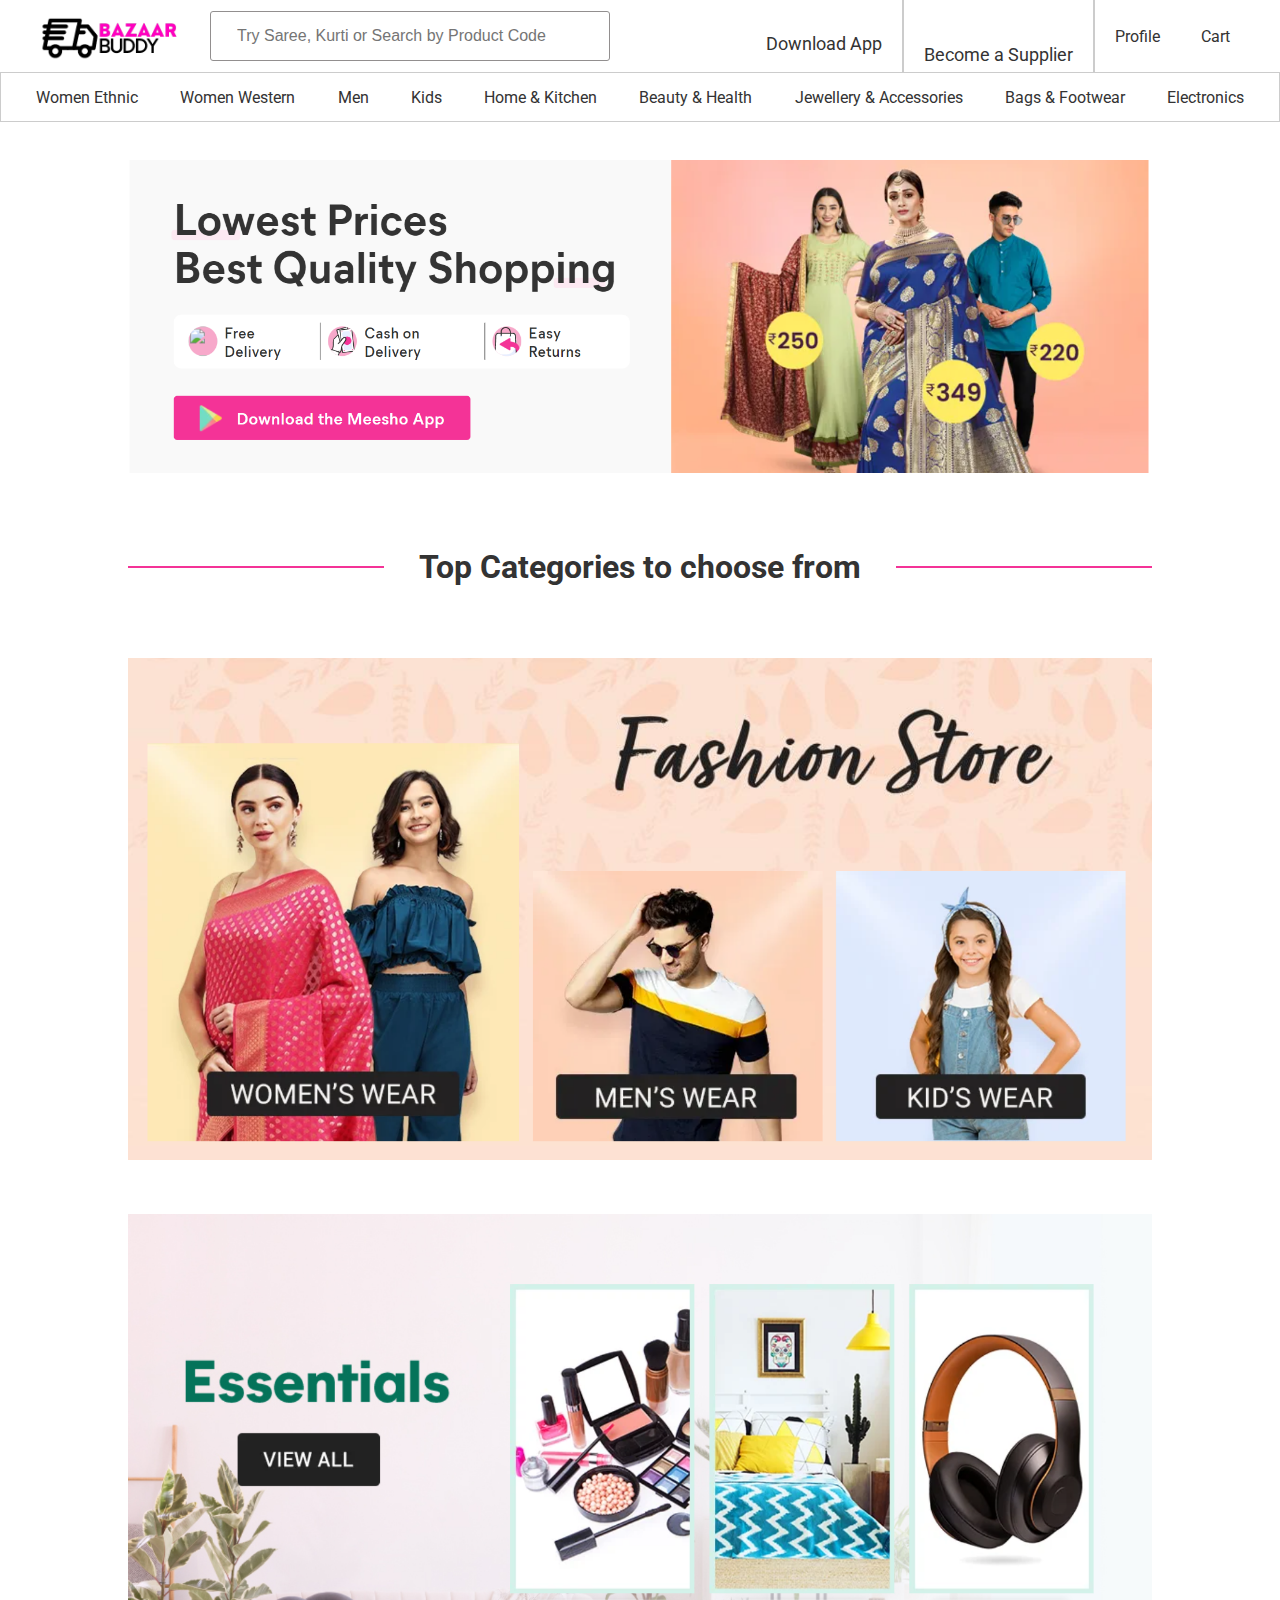
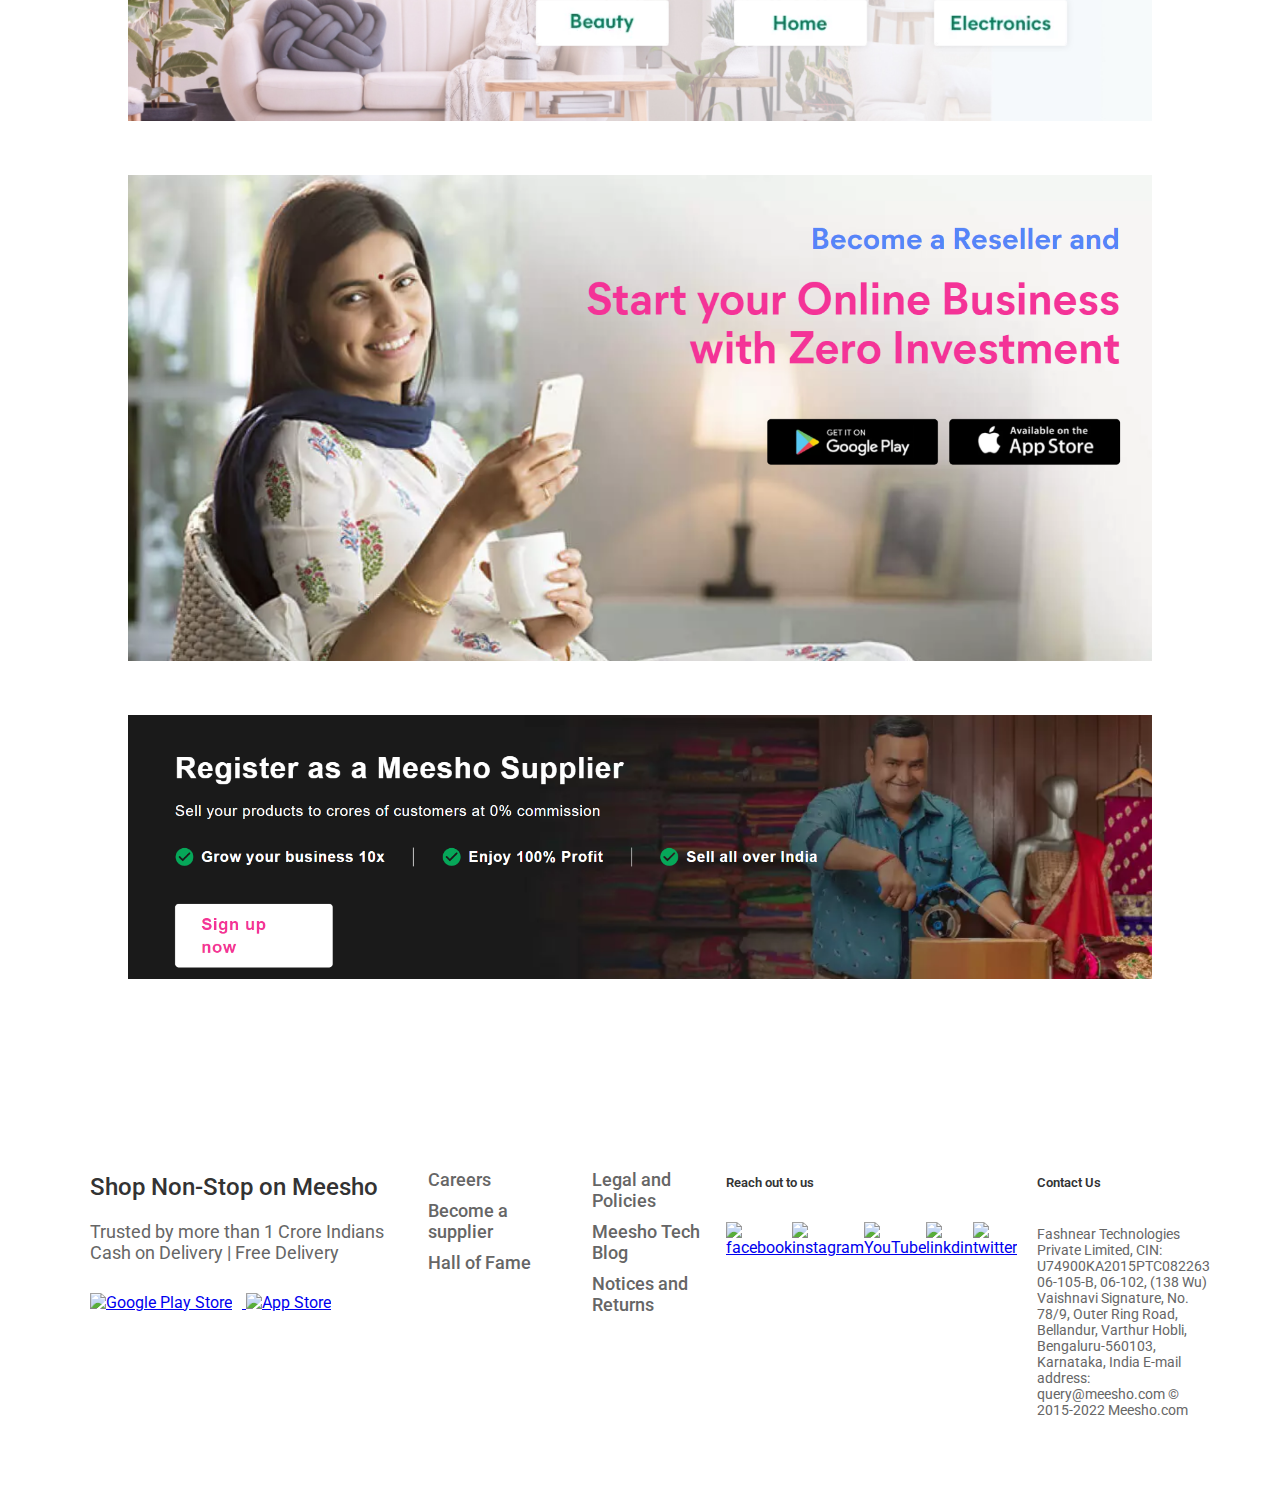
==== index.html @ 5305251c "day-2" ====
<!DOCTYPE html>
<html lang="en">
<head>
    <meta charset="UTF-8">
    <meta http-equiv="X-UA-Compatible" content="IE=edge">
    <meta name="viewport" content="width=device-width, initial-scale=1.0">
    <title>Online Shopping Site for Fashion, Electronics, Home & More | BazzarBuddy</title>
    <!-- favicon-icon  -->
    <link rel="icon" href="./img/icon.png" />
    <link rel="stylesheet" href="style.css">
    <link href="https://cdn.jsdelivr.net/npm/bootstrap@5.0.2/dist/css/bootstrap.min.css" rel="stylesheet" integrity="sha384-EVSTQN3/azprG1Anm3QDgpJLIm9Nao0Yz1ztcQTwFspd3yD65VohhpuuCOmLASjC" crossorigin="anonymous">
    <!-- font awesome  -->
    <link rel="stylesheet" href="https://cdnjs.cloudflare.com/ajax/libs/font-awesome/6.2.1/css/all.min.css" integrity="sha512-MV7K8+y+gLIBoVD59lQIYicR65iaqukzvf/nwasF0nqhPay5w/9lJmVM2hMDcnK1OnMGCdVK+iQrJ7lzPJQd1w==" crossorigin="anonymous" referrerpolicy="no-referrer" />
    <!-- Google Fonts  -->
    <link rel="preconnect" href="https://fonts.googleapis.com">
    <link rel="preconnect" href="https://fonts.gstatic.com" crossorigin>
    <link href="https://fonts.googleapis.com/css2?family=Roboto:wght@300;400;500;700&display=swap" rel="stylesheet">
</head>
<body>
    <nav class="Top-Nav-Bar">
        <header class="header">
            <div class="leftHeader">
                <div class="logoContainer">
                    <img src="./img/logo-icon.png" alt="BazzarBuddy">
                </div>
                <div class="searchInputContainer">
                    <div class="searchIcon">
                        <i class="fa-solid fa-magnifying-glass"></i>
                    </div>
                    <form action="" id="inputSearchForm">
                        <input type="text" placeholder="Try Saree, Kurti or Search by Product Code" class="searchInput"/>
                    </form>
                    <div class="closeIcon">
                        <i class="fa-solid fa-xmark"></i>
                    </div>
                    <div class="recentSearchBox">
                        <h2>Reacent Searches</h2>
                        <div class="listOfRecent">
                            <!-- Reacent Search Data append -->
                        </div>
                    </div>
                </div>
            </div>
    
            <div class="rightHeader">
                <div class="downloadApp">
                    <i class="fa-solid fa-mobile-screen"></i>
                    <p>Download App</p>
                </div>
                <div class="becomeSupplier">
                    <p>Become a Supplier</p>
                </div>
                <div class="profileAndCart">
                    <div class="profileContainer">
                        <i class="fa-regular fa-user  profileICON"></i>
                        <p>Profile</p>
                    </div>
                    <div class="cartContainer">
                        <i class="fa-solid fa-cart-shopping cartICON"></i>
                        <p>Cart</p>
                    </div>
                </div>
            </div>
        </header>
        <div class="Navigation--menu">
            <ul>
                <li>Women Ethnic</li>
                <li>Women Western</li>
                <li>Men</li>
                <li>Kids</li>
                <li>Home & Kitchen</li>
                <li>Beauty & Health</li>
                <li>Jewellery & Accessories</li>
                <li>Bags & Footwear</li>
                <li>Electronics</li>
            </ul>
        </div>
    </nav>

    <div class="posterBanners">
        <div class="LowestPriceBanner">
            <img src="./img/banner1.png" alt="Lowest Price Banner">
        </div>

        <div class="topCategoryBanner">
            <div class="topCategoryHeading">
                <span class="hrLine"></span>
                <h1>Top Categories to choose from</h1>
                <span class="hrLine"></span>
            </div>
        </div>

        <div class="FashionStoreBanner">
            <img src="./img/FashionStore.png" alt="Fashtion Store">
        </div>

        <div class="EssentiolsBanner">
            <img src="./img/Essential.png" alt="Essentials">
        </div>

        <div class="ResselerBanner">
            <img src="./img/resseler.png" alt="Became Ressler">
        </div>

        <div class="SupplierBanner">
            <img src="./img/supplier.png" alt="Supplier">
        </div>

    </div>


    <footer class="Bottom-Footer">
        <div>
            <h2>Shop Non-Stop on Meesho</h2>
            <div>
                <p>Trusted by more than 1 Crore Indians</p>
                <p>Cash on Delivery | Free Delivery</p>
            </div>
            <div class="appImg">
                <a href="https://play.google.com/store/apps/details?id=com.meesho.supply&pid=pow_website&c=pow&pow_click_page_type=HP&pow_distinct_id=185c0bc43971bd-006e104de31c7c-26021151-144000-185c0bc439812a7" target="_blank">
                    <img src="https://images.meesho.com/images/pow/playstore-icon-big.png" alt="Google Play Store">
                </a>
                <a href="https://apps.apple.com/us/app/meesho/id1457958492" target="_blank">
                    <img src="https://images.meesho.com/images/pow/appstore-icon-big.png" alt="App Store">
                </a>
            </div>
        </div>
        <div>
            <ul>
                <li>Careers</li>
                <li>Become a supplier</li>
                <li>Hall of Fame</li>
            </ul>
        </div>
        <div>
            <ul>
                <li>Legal and Policies</li>
                <li>Meesho Tech Blog</li>
                <li>Notices and Returns</li>
            </ul>
        </div>
        <div>
            <h5>Reach out to us</h5>
            <div class="reachOutLogo">
                <a href="https://www.facebook.com/meeshosupply" target="_blank">
                    <img src="https://images.meesho.com/images/pow/facebook.png" alt="facebook">
                </a>
                <a href="https://www.instagram.com/meeshoapp/" target="_blank">
                    <img src="https://images.meesho.com/images/pow/instagram.png" alt="instagram">
                </a>
                <a href="https://www.youtube.com/channel/UCaGHIRKYUYlaI_ZAt2hxpjw" target="_blank">
                    <img src="https://images.meesho.com/images/pow/youtube.png" alt="YouTube">
                </a>
                <a href="https://www.linkedin.com/company/meesho" target="_blank">
                    <img src="https://images.meesho.com/images/pow/linkedin.png" alt="linkdin">
                </a>
                <a href="https://twitter.com/Meesho_Official/" target="_blank">
                    <img src="https://images.meesho.com/images/pow/twitter.png" alt="twitter">
                </a>
            </div>
        </div>
        <div>
            <h5>Contact Us</h5>
            <p>Fashnear Technologies Private Limited,
                CIN: U74900KA2015PTC082263
                06-105-B, 06-102, (138 Wu) Vaishnavi Signature, No. 78/9, Outer Ring Road, Bellandur, Varthur Hobli, Bengaluru-560103, Karnataka, India
                E-mail address: query@meesho.com
                © 2015-2022 Meesho.com</p>
        </div>
    </footer>



    


    <script src="https://cdn.jsdelivr.net/npm/bootstrap@5.0.2/dist/js/bootstrap.bundle.min.js" integrity="sha384-MrcW6ZMFYlzcLA8Nl+NtUVF0sA7MsXsP1UyJoMp4YLEuNSfAP+JcXn/tWtIaxVXM" crossorigin="anonymous"></script>
    <script src="script.js"></script>
</body>
</html>
---- style.css ----
*{
    box-sizing: border-box;
}
:root {
    --textColorForHover:rgb(244, 51, 151);
    --regularTexColor: rgb(35, 35, 35);
}
body{
    margin: 0;
    padding: 0;
    width: 100%;
    font-family: 'Roboto', sans-serif;
    color:rgb(51, 51, 51);
}
img{
    width: 100%;
}


.Top-Nav-Bar{
    width: 100%;
    position: fixed;
    overflow: hidden;
    background-color: white;
    top: 0;
}
.header{
    height: 72px;
    /* border: 1px solid #ccc; */
    padding: 0px 30px;
    display: flex;
    align-items: center;
    justify-content: space-between;
    font-weight: 400;
}
.leftHeader, .rightHeader{
    display: flex;
    align-items: center;
}
.logoContainer{
    width: 155px;
}
.searchInputContainer{
    border: 1px solid rgb(146, 143, 143);
    border-radius: 3px;
    width: 400px;
    height: 50px;
    display: flex;
    align-items: center;
    margin-left: 25px;
    padding: 10px;
    position: relative;
}
.searchIcon{
    margin: 7px;
}
#inputSearchForm{
    width: 100%;
}
.searchInput{
    width: 100%;;
    border: none;
    outline: 0;
    font-size: 16px;
}
.closeIcon{
    display: none;
}
.recentSearchBox{
    position: absolute;
    bottom: 0;
    left: 0;
    top: 50px;
    background-color: white;
    width: 100%;
    height: 400px;
    display: none;
    padding: 10px;
    box-shadow: rgba(99, 99, 99, 0.2) 0px 2px 8px 0px;
}
.searchInputContainer:focus-within .recentSearchBox{
    display: block;
}

.recentItem{
    display: flex;
    align-items: center;
    gap: 10px;
}

/* Right Navbar Section */

.downloadApp{
    display: flex;
    align-items: center;
    height: 100%;
    gap: 10px;
    font-size: 18px;
    padding: 0px 20px;
}
.downloadApp:hover{
    color: var(--textColorForHover);
    cursor: pointer;
}
.downloadApp p{
    height: 100%;
    padding-top: 15px;
}
.becomeSupplier{
    margin: 0;
    padding: 0;
    font-size: 18px;
    padding: 0px 20px;
    border-left: 2px solid #ccc;
    border-right: 2px solid #ccc;
    height: 8vh;
}
.becomeSupplier p {
    display: flex;
    height: 100%;
    align-items: center;
    display: flex;
    align-items: center;
}
.profileAndCart{
    display: flex;
    align-items: center;
}
.profileICON, .cartICON{
    width: 30px;
    text-align: center;
}
.profileAndCart  p{
    margin: 0;
    padding: 0;
}
.profileContainer, .cartContainer{
    padding: 0px 20px;
    display: flex;
    justify-content: center;
    align-items: center;
    flex-direction: column;
}

/* Navigation Menu */

.Navigation--menu {
    width: 100%;
    height: 50px;
    border: 1px solid #ccc;
}
.Navigation--menu ul{
    padding: 0px 35px;
    margin: 0px;
    list-style: none;
    display: flex;
    justify-content: space-between;
    align-items: center;
    height: 100%;
}
.Navigation--menu ul li{
    height: 100%;
    display: flex;
    align-items: center;
    /* border-bottom: 2px solid transparent; */
}
.Navigation--menu ul li:hover{
    color: var(--regularTexColor);
    border-bottom: 3px solid var(--textColorForHover);
    cursor: pointer;
}


/************************** Footer ****************************/

.Bottom-Footer{
    width: 100%;
    display: grid;
    grid-template-columns: 2fr 1fr 1fr 1fr 1fr;
    margin-bottom: 50px;
    padding:0px 60px;
    margin-top: 0;
    /* background-color: rgb(245, 254, 253); */
}
.Bottom-Footer > div{
    display: flex;
    flex-direction: column;
}
.Bottom-Footer li{
    list-style: none;
    margin: 0;
    padding-top: 10px;
    color: #666666;
    font-size: 18px;
    font-weight: 500;
}
.Bottom-Footer li:hover{
    cursor: pointer;
    /* font-size: 19px; */
    color: #403f3f;
}
.appImg  img{
    width: 200px;
    margin-top: 30px;
    margin-right: 10px;
}
.reachOutLogo{
    display: flex;
    width: 80%;
    margin-top: 10px;
    justify-content: space-between;
}
.reachOutLogo  img{
    width: 28px;
}
.Bottom-Footer > div:nth-child(1){
    padding: 10px 0px 0px 30px;
}
.Bottom-Footer > div:nth-child(1) > h2{
    font-weight: 500;
    margin-bottom: 20px;
    color: #333333;
}
.Bottom-Footer > div:nth-child(1) > div > p{
    margin: 0;
    padding: 0;
    color: #666666;
    font-size: 18px;
    font-weight: 400;
}
.Bottom-Footer > div:nth-child(4), .Bottom-Footer > div:nth-child(5){
    padding: 10px ;
    color: #333333;
} 
.Bottom-Footer h5{
    font-weight: 600;
}
.Bottom-Footer > div:nth-child(5) > p{
    color: #666666;
    font-size: 14px;
}



/*********************** Banners **************/
.posterBanners{
    width: 80%;
    margin: 160px auto;
}
.LowestPriceBanner{
    margin-top: 50px;
}

.topCategoryHeading{
    display: flex;
    align-items: center;
    justify-content: space-between;
    width: 100%;
    margin-top: 50px;
} 
.hrLine{
    padding: 1px;
    background-color: var(--textColorForHover);
    width: 25%;
}

.FashionStoreBanner, .EssentiolsBanner, .ResselerBanner, .SupplierBanner{
    margin: 50px auto;
}
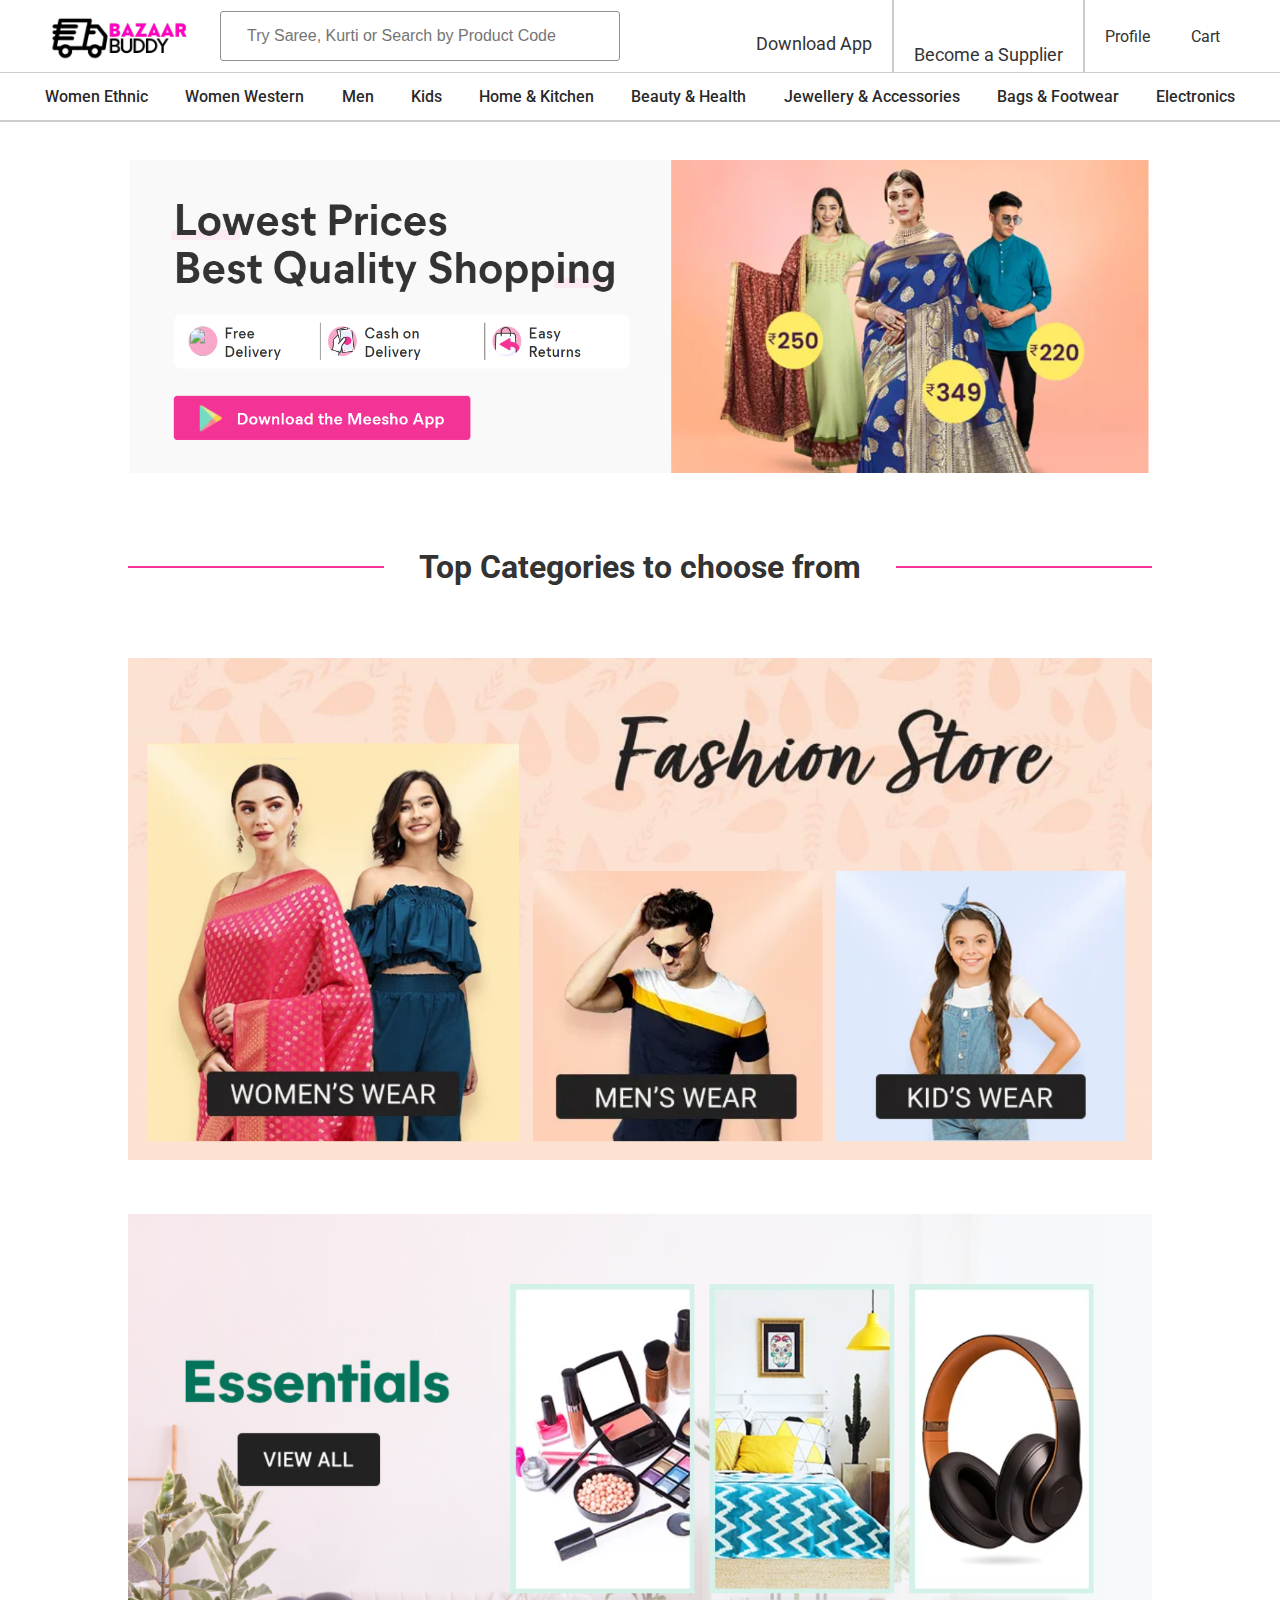
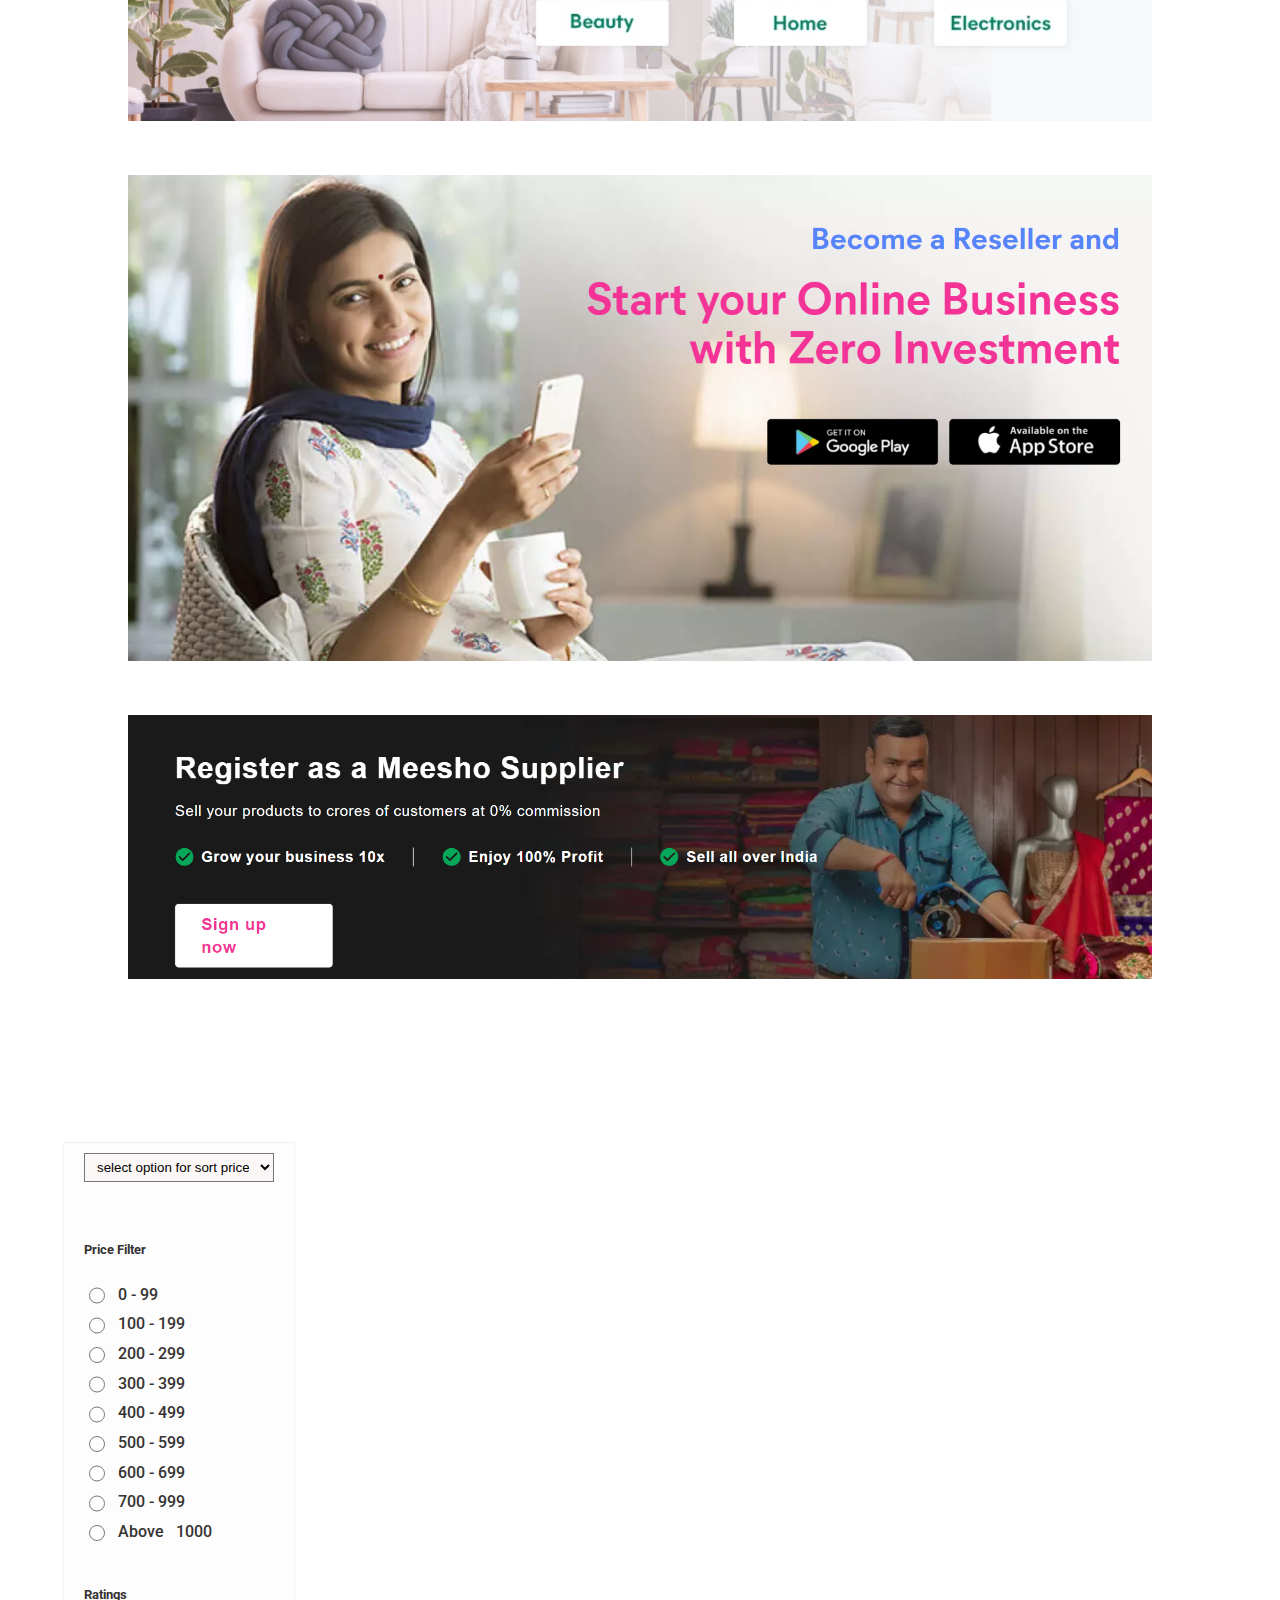
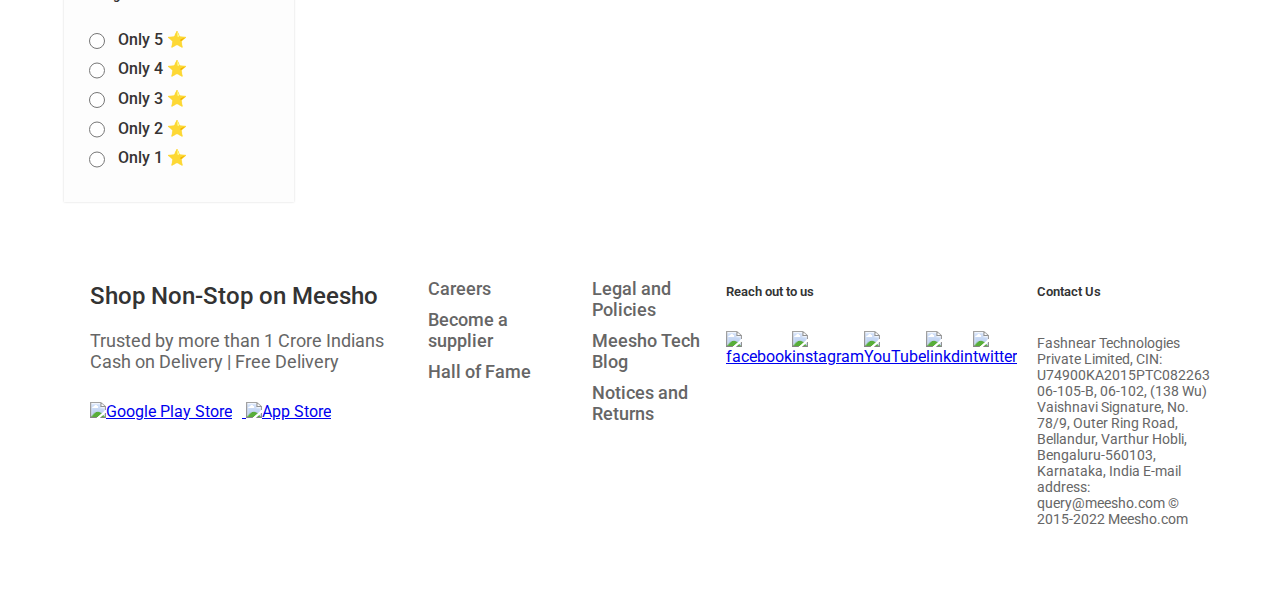
==== commit f7bfc262: "day-5" ====
--- a/index.html
+++ b/index.html
@@ -8,6 +8,8 @@
     <!-- favicon-icon  -->
     <link rel="icon" href="./img/icon.png" />
     <link rel="stylesheet" href="style.css">
+    <link rel="stylesheet" href="./navbar.css">
+    <link rel="stylesheet" href="./product.css">
     <link href="https://cdn.jsdelivr.net/npm/bootstrap@5.0.2/dist/css/bootstrap.min.css" rel="stylesheet" integrity="sha384-EVSTQN3/azprG1Anm3QDgpJLIm9Nao0Yz1ztcQTwFspd3yD65VohhpuuCOmLASjC" crossorigin="anonymous">
     <!-- font awesome  -->
     <link rel="stylesheet" href="https://cdnjs.cloudflare.com/ajax/libs/font-awesome/6.2.1/css/all.min.css" integrity="sha512-MV7K8+y+gLIBoVD59lQIYicR65iaqukzvf/nwasF0nqhPay5w/9lJmVM2hMDcnK1OnMGCdVK+iQrJ7lzPJQd1w==" crossorigin="anonymous" referrerpolicy="no-referrer" />
@@ -21,8 +23,10 @@
         <header class="header">
             <div class="leftHeader">
                 <div class="logoContainer">
-                    <img src="./img/logo-icon.png" alt="BazzarBuddy">
-                </div>
+                    <a href="./index.html">
+                        <img src="./img/logo-icon.png" alt="BazzarBuddy">
+                    </a>
+                </div> 
                 <div class="searchInputContainer">
                     <div class="searchIcon">
                         <i class="fa-solid fa-magnifying-glass"></i>
@@ -54,6 +58,15 @@
                     <div class="profileContainer">
                         <i class="fa-regular fa-user  profileICON"></i>
                         <p>Profile</p>
+                        <div class="profileDetailBox">
+                            <div id="profileHoverUser--k">
+                                <img src="https://media.geeksforgeeks.org/wp-content/uploads/20221210180014/profile-removebg-preview.png" alt="" id="imageProfile-icon" style="border-radius: 50%;">
+                                <h2 id="userNameDisplay">Hello User</h2>
+                            </div>
+                            <div>
+                                <h3 id="loginLogoutBtn">SignUp</h3>
+                            </div>
+                        </div>
                     </div>
                     <div class="cartContainer">
                         <i class="fa-solid fa-cart-shopping cartICON"></i>
@@ -64,50 +77,177 @@
         </header>
         <div class="Navigation--menu">
             <ul>
-                <li>Women Ethnic</li>
-                <li>Women Western</li>
-                <li>Men</li>
-                <li>Kids</li>
-                <li>Home & Kitchen</li>
-                <li>Beauty & Health</li>
-                <li>Jewellery & Accessories</li>
-                <li>Bags & Footwear</li>
-                <li>Electronics</li>
+                <li> <a href="./product.html"> Women Ethnic  </a> </li>
+                <li> <a href="./product.html"> Women Western </a> </li>
+                <li> <a href="./product.html"> Men </a> </li>
+                <li> <a href="./product.html"> Kids </a> </li>
+                <li> <a href="./product.html"> Home & Kitchen </a> </li>
+                <li> <a href="./product.html"> Beauty & Health </a> </li>
+                <li> <a href="./product.html"> Jewellery & Accessories </a> </li>
+                <li> <a href="./product.html"> Bags & Footwear </a> </li>
+                <li> <a href="./product.html"> Electronics </a> </li>
             </ul>
         </div>
     </nav>
 
     <div class="posterBanners">
-        <div class="LowestPriceBanner">
-            <img src="./img/banner1.png" alt="Lowest Price Banner">
-        </div>
-
-        <div class="topCategoryBanner">
-            <div class="topCategoryHeading">
-                <span class="hrLine"></span>
-                <h1>Top Categories to choose from</h1>
-                <span class="hrLine"></span>
-            </div>
-        </div>
-
-        <div class="FashionStoreBanner">
-            <img src="./img/FashionStore.png" alt="Fashtion Store">
-        </div>
-
-        <div class="EssentiolsBanner">
-            <img src="./img/Essential.png" alt="Essentials">
-        </div>
-
-        <div class="ResselerBanner">
-            <img src="./img/resseler.png" alt="Became Ressler">
-        </div>
-
-        <div class="SupplierBanner">
-            <img src="./img/supplier.png" alt="Supplier">
+        <div id="posterHataneKeLiyeId">
+            <div class="LowestPriceBanner">
+                <img src="./img/banner1.png" alt="Lowest Price Banner">
+            </div>
+    
+            <div class="topCategoryBanner">
+                <div class="topCategoryHeading">
+                    <span class="hrLine"></span>
+                    <h1>Top Categories to choose from</h1>
+                    <span class="hrLine"></span>
+                </div>
+            </div>
+    
+            <div class="FashionStoreBanner">
+                <img src="./img/FashionStore.png" alt="Fashtion Store">
+            </div>
+    
+            <div class="EssentiolsBanner">
+                <img src="./img/Essential.png" alt="Essentials">
+            </div>
+    
+            <div class="ResselerBanner">
+                <img src="./img/resseler.png" alt="Became Ressler">
+            </div>
+    
+            <div class="SupplierBanner">
+                <img src="./img/supplier.png" alt="Supplier">
+            </div>
         </div>
 
     </div>
 
+
+    <div class="productAndFilter">
+        <div class="filterSection">
+            <!-- filter functionality -->
+            <div id="sortPrice">
+                <select name="price" id="priceSort">
+                    <option value=""> select option for sort price:</option>
+                    <option value="HTL">High to Low</option>
+                    <option value="LTH">Low to High</option>
+                </select>
+            </div><br>
+
+            <div id="filterCategory">
+                <!-- all category here apppend -->
+            </div><br>
+            
+            <div id="filterPrice">
+                <h5>Price Filter</h5>
+                <div>
+                    <input type="radio" name="PriceValue" value="ZeroToNinetynine">
+                        <span>
+                            <i class="fa-solid fa-indian-rupee-sign"></i> 
+                             0 - 
+                            <i class="fa-solid fa-indian-rupee-sign"></i> 
+                            99
+                        </span>
+                </div>
+                <div>
+                    <input type="radio" name="PriceValue" value="oneHunderedToOneNininetynine">
+                        <span>
+                            <i class="fa-solid fa-indian-rupee-sign"></i> 
+                            100 - 
+                            <i class="fa-solid fa-indian-rupee-sign"></i> 
+                            199
+                        </span>
+                </div>
+                <div>
+                    <input type="radio" name="PriceValue" value="twoHunderedToTowNininetynine">
+                        <span>
+                            <i class="fa-solid fa-indian-rupee-sign"></i> 
+                            200 - 
+                            <i class="fa-solid fa-indian-rupee-sign"></i> 
+                            299
+                        </span>
+                </div>
+                <div>
+                    <input type="radio" name="PriceValue" value="threeHunderedToThreeNininetynine">
+                        <span>
+                            <i class="fa-solid fa-indian-rupee-sign"></i> 
+                            300 - 
+                            <i class="fa-solid fa-indian-rupee-sign"></i> 
+                            399
+                        </span>
+                </div>
+                <div>
+                    <input type="radio" name="PriceValue" value="fourHunderedToFourNininetynine">
+                        <span>
+                            <i class="fa-solid fa-indian-rupee-sign"></i> 
+                            400 - 
+                            <i class="fa-solid fa-indian-rupee-sign"></i> 
+                            499
+                        </span>
+                </div>
+                <div>
+                    <input type="radio" name="PriceValue" value="fiveHunderedToFiveNininetynine">
+                        <span>
+                            <i class="fa-solid fa-indian-rupee-sign"></i> 
+                            500 - 
+                            <i class="fa-solid fa-indian-rupee-sign"></i> 
+                            599
+                        </span>
+                </div>
+                <div>
+                    <input type="radio" name="PriceValue" value="sixHunderedToSixNininetynine">
+                        <span>
+                            <i class="fa-solid fa-indian-rupee-sign"></i> 
+                            600 - 
+                            <i class="fa-solid fa-indian-rupee-sign"></i> 
+                            699
+                        </span>
+                </div>
+                <div>
+                    <input type="radio" name="PriceValue" value="sevenHunderedToNineNininetynine">
+                        <span>
+                            <i class="fa-solid fa-indian-rupee-sign"></i> 
+                            700 - 
+                            <i class="fa-solid fa-indian-rupee-sign"></i> 
+                            999
+                        </span>
+                </div>
+                <div>
+                    <input type="radio" name="PriceValue" value="oneThousandAbove">
+                        <span>
+                            Above &nbsp;
+                            <i class="fa-solid fa-indian-rupee-sign"></i> 
+                            1000
+                        </span>
+                </div>
+            </div><br>
+
+            <div id="sortRating">
+                <h5>Ratings</h5>
+
+                <div>
+                    <input type="radio" name="rating" value="Five"><span> Only 5 ⭐</span>
+                </div>
+                <div>
+                    <input type="radio" name="rating" value="Four"><span> Only 4 ⭐</span>
+                </div>
+                <div>
+                    <input type="radio" name="rating" value="Three"><span> Only 3 ⭐</span>
+                </div>
+                <div>
+                    <input type="radio" name="rating" value="Two"><span> Only 2 ⭐</span>
+                </div>
+                <div>
+                    <input type="radio" name="rating" value="One"><span> Only 1 ⭐</span>
+                </div>
+            </div><br>
+
+        </div>
+        <div class="productsSection">
+            <!-- product cart here append -->
+        </div>
+    </div>
 
     <footer class="Bottom-Footer">
         <div>
@@ -176,5 +316,6 @@
 
     <script src="https://cdn.jsdelivr.net/npm/bootstrap@5.0.2/dist/js/bootstrap.bundle.min.js" integrity="sha384-MrcW6ZMFYlzcLA8Nl+NtUVF0sA7MsXsP1UyJoMp4YLEuNSfAP+JcXn/tWtIaxVXM" crossorigin="anonymous"></script>
     <script src="script.js"></script>
+    <script src="./product.js"></script>
 </body>
 </html>
--- a/style.css
+++ b/style.css
@@ -11,163 +11,11 @@
     width: 100%;
     font-family: 'Roboto', sans-serif;
     color:rgb(51, 51, 51);
+    /* overflow: hidden; */
 }
+
 img{
     width: 100%;
-}
-
-
-.Top-Nav-Bar{
-    width: 100%;
-    position: fixed;
-    overflow: hidden;
-    background-color: white;
-    top: 0;
-}
-.header{
-    height: 72px;
-    /* border: 1px solid #ccc; */
-    padding: 0px 30px;
-    display: flex;
-    align-items: center;
-    justify-content: space-between;
-    font-weight: 400;
-}
-.leftHeader, .rightHeader{
-    display: flex;
-    align-items: center;
-}
-.logoContainer{
-    width: 155px;
-}
-.searchInputContainer{
-    border: 1px solid rgb(146, 143, 143);
-    border-radius: 3px;
-    width: 400px;
-    height: 50px;
-    display: flex;
-    align-items: center;
-    margin-left: 25px;
-    padding: 10px;
-    position: relative;
-}
-.searchIcon{
-    margin: 7px;
-}
-#inputSearchForm{
-    width: 100%;
-}
-.searchInput{
-    width: 100%;;
-    border: none;
-    outline: 0;
-    font-size: 16px;
-}
-.closeIcon{
-    display: none;
-}
-.recentSearchBox{
-    position: absolute;
-    bottom: 0;
-    left: 0;
-    top: 50px;
-    background-color: white;
-    width: 100%;
-    height: 400px;
-    display: none;
-    padding: 10px;
-    box-shadow: rgba(99, 99, 99, 0.2) 0px 2px 8px 0px;
-}
-.searchInputContainer:focus-within .recentSearchBox{
-    display: block;
-}
-
-.recentItem{
-    display: flex;
-    align-items: center;
-    gap: 10px;
-}
-
-/* Right Navbar Section */
-
-.downloadApp{
-    display: flex;
-    align-items: center;
-    height: 100%;
-    gap: 10px;
-    font-size: 18px;
-    padding: 0px 20px;
-}
-.downloadApp:hover{
-    color: var(--textColorForHover);
-    cursor: pointer;
-}
-.downloadApp p{
-    height: 100%;
-    padding-top: 15px;
-}
-.becomeSupplier{
-    margin: 0;
-    padding: 0;
-    font-size: 18px;
-    padding: 0px 20px;
-    border-left: 2px solid #ccc;
-    border-right: 2px solid #ccc;
-    height: 8vh;
-}
-.becomeSupplier p {
-    display: flex;
-    height: 100%;
-    align-items: center;
-    display: flex;
-    align-items: center;
-}
-.profileAndCart{
-    display: flex;
-    align-items: center;
-}
-.profileICON, .cartICON{
-    width: 30px;
-    text-align: center;
-}
-.profileAndCart  p{
-    margin: 0;
-    padding: 0;
-}
-.profileContainer, .cartContainer{
-    padding: 0px 20px;
-    display: flex;
-    justify-content: center;
-    align-items: center;
-    flex-direction: column;
-}
-
-/* Navigation Menu */
-
-.Navigation--menu {
-    width: 100%;
-    height: 50px;
-    border: 1px solid #ccc;
-}
-.Navigation--menu ul{
-    padding: 0px 35px;
-    margin: 0px;
-    list-style: none;
-    display: flex;
-    justify-content: space-between;
-    align-items: center;
-    height: 100%;
-}
-.Navigation--menu ul li{
-    height: 100%;
-    display: flex;
-    align-items: center;
-    /* border-bottom: 2px solid transparent; */
-}
-.Navigation--menu ul li:hover{
-    color: var(--regularTexColor);
-    border-bottom: 3px solid var(--textColorForHover);
-    cursor: pointer;
 }
 
 
@@ -179,8 +27,12 @@
     grid-template-columns: 2fr 1fr 1fr 1fr 1fr;
     margin-bottom: 50px;
     padding:0px 60px;
-    margin-top: 0;
+    margin-top: 50px;
     /* background-color: rgb(245, 254, 253); */
+}
+.Bottom-Footer:hover{
+    background-color: rgb(250, 248, 248);
+
 }
 .Bottom-Footer > div{
     display: flex;
--- a/navbar.css
+++ b/navbar.css
@@ -0,0 +1,245 @@
+*{
+    box-sizing: border-box;
+}
+:root {
+    --textColorForHover:rgb(244, 51, 151);
+    --regularTexColor: rgb(35, 35, 35);
+}
+body{
+    margin: 0;
+    padding: 0;
+    width: 100%;
+    font-family: 'Roboto', sans-serif;
+    color:rgb(51, 51, 51);
+}
+img{
+    width: 100%;
+}
+
+
+.Top-Nav-Bar{
+    width: 100%;
+    position: fixed;
+    background-color: white;
+    top: 0;
+}
+.header{
+    height: 72px;
+    /* border: 1px solid #ccc; */
+    padding: 0px 40px;
+    display: flex;
+    align-items: center;
+    justify-content: space-between;
+    font-weight: 400;
+}
+.leftHeader, .rightHeader{
+    display: flex;
+    align-items: center;
+}
+.logoContainer{
+    width: 155px;
+}
+.searchInputContainer{
+    border: 1px solid rgb(146, 143, 143);
+    border-radius: 3px;
+    width: 400px;
+    height: 50px;
+    display: flex;
+    align-items: center;
+    margin-left: 25px;
+    padding: 10px;
+    position: relative;
+}
+.searchIcon{
+    margin: 7px;
+}
+#inputSearchForm{
+    width: 100%;
+}
+.searchInput{
+    width: 100%;;
+    border: none;
+    outline: 0;
+    font-size: 16px;
+}
+.closeIcon{
+    display: none;
+}
+.recentSearchBox{
+    position: absolute;
+    bottom: 0;
+    left: 0;
+    top: 50px;
+    background-color: white;
+    width: 100%;
+    height: 400px;
+    display: none;
+    padding: 10px;
+    box-shadow: rgba(99, 99, 99, 0.2) 0px 2px 8px 0px;
+}
+.searchInputContainer:focus-within .recentSearchBox{
+    display: block;
+}
+
+.recentItem{
+    display: flex;
+    align-items: center;
+    gap: 10px;
+}
+
+/* Right Navbar Section */
+
+.downloadApp{
+    display: flex;
+    align-items: center;
+    height: 100%;
+    gap: 10px;
+    font-size: 18px;
+    padding: 0px 20px;
+}
+.downloadApp:hover{
+    color: #000000;
+    font-weight: 500;
+    cursor: pointer;
+}
+.downloadApp p{
+    height: 100%;
+    padding-top: 15px;
+}
+.becomeSupplier{
+    margin: 0;
+    padding: 0;
+    font-size: 18px;
+    padding: 0px 20px;
+    border-left: 2px solid #ccc;
+    border-right: 2px solid #ccc;
+    height: 8vh;
+}
+.becomeSupplier:hover{
+    color: #000000;
+    font-weight: 500;
+    cursor: pointer;
+}
+.becomeSupplier p {
+    display: flex;
+    height: 100%;
+    align-items: center;
+    display: flex;
+    align-items: center;
+}
+.profileAndCart{
+    display: flex;
+    align-items: center;
+}
+.profileICON, .cartICON{
+    width: 30px;
+    text-align: center;
+}
+.profileAndCart  p{
+    margin: 0;
+    padding: 0;
+}
+.profileContainer, .cartContainer{
+    padding: 0px 20px;
+    display: flex;
+    justify-content: center;
+    align-items: center;
+    flex-direction: column;
+    cursor: pointer;
+}
+.profileContainer{
+    position: relative;
+}
+.profileContainer:hover{
+    color: #000000;
+    font-weight: 500;
+    cursor: pointer;
+    height: 100px;
+}
+.profileDetailBox{
+    /* height: 300px; */
+    width: 250px;
+    background-color: #ffffff;
+    box-shadow: rgba(99, 99, 99, 0.2) 0px 2px 8px 0px;
+    position: fixed;
+    top: 72px;
+    font-weight: normal;
+    text-align: center;
+    display: none;
+    padding: 10px;
+    border-radius: 5px;
+    gap: 10px;
+    border-top: 1px solid #ccc;
+}
+.profileContainer:hover .profileDetailBox{
+    display: block;
+}
+
+#userNameDisplay{
+    border-bottom: 1px solid #ccc;
+    font-size: 26px;
+}
+#loginLogoutBtn{
+    color: rgb(110, 106, 106);
+    cursor: pointer;
+    display: inline;
+    padding: 0px 10px;
+    border-radius: 10px;
+    background-color: rgb(152, 149, 149);
+    color: #ffffff;
+    font-size: 20px;
+}
+#loginLogoutBtn:hover{
+    background-color: rgb(233, 229, 229);
+    color: #282727;
+}
+
+
+
+
+/* Navigation Menu */
+
+.Navigation--menu {
+    width: 100%;
+    height: 50px;
+    border-top: 1px solid #ccc;
+    border-bottom: 2px solid #ccc;
+}
+.Navigation--menu ul{
+    padding: 0px 45px;
+    margin: 0px;
+    list-style: none;
+    display: flex;
+    justify-content: space-between;
+    align-items: center;
+    height: 100%;
+}
+.Navigation--menu ul li{
+    height: 100%;
+    display: flex;
+    align-items: center;
+    /* border-bottom: 2px solid transparent; */
+}
+.Navigation--menu ul li a{
+    text-decoration: none;
+    color: #272727;
+    font-weight: 480;
+}
+.Navigation--menu ul li:hover{
+    color: var(--regularTexColor);
+    border-bottom: 3px solid var(--textColorForHover);
+    cursor: pointer;
+}
+
+
+
+#profileHoverUser--k{
+    display: flex;
+}
+
+#imageProfile-icon{
+    width: 40px;
+    height: 40px;
+    margin-right: 10px;
+    border-radius: 50%;
+}--- a/product.css
+++ b/product.css
@@ -0,0 +1,113 @@
+.productAndFilter{
+    display: grid;
+    grid-template-columns: 1fr 4fr;
+    /* gap: 30px; */
+    width: 90%;
+    margin: auto;
+}
+
+.productAndFilter > div:nth-child(1){
+    box-shadow: rgba(0, 0, 0, 0.16) 0px 0px 2px;
+}
+
+.productsSection{
+    display: grid;
+    grid-template-columns: repeat(4,1fr);
+    width: 90%;
+    /* margin: auto; */
+    margin-left: 40px;
+    gap: 10px;
+    margin-bottom: auto;
+}
+
+.productsSection > div{
+    box-shadow: rgba(0, 0, 0, 0.16) 0px 1px 4px;
+    border-radius: 5px;
+    border-bottom: 1px solid #ccc;
+    cursor: pointer;
+}
+.cartImg{
+    width: 100%;
+    padding: 10px;
+}
+.cartImg > img{
+    border-radius: 5px;
+    height: 180px;
+}
+.cartDetail{
+    padding: 10px;
+}
+.cartRating{
+    display: flex;
+    gap: 10px;
+    align-items: center;
+    font-size: 12px;
+    margin-top: 10px;
+}
+.cartRating > p:nth-child(1){
+    background-color: #3dd78f;
+    border-radius: 20px;
+    padding: 3px 10px;
+    font-size: 14px;
+    font-weight: bold;
+    color: white;
+}
+.cartRating > p:nth-child(2){
+    color: #4f4e4e;
+}
+.freeDeleveryTag{
+    background-color: #f6f3f3;
+    display: inline;
+    padding: 0px 8px;
+    border-radius: 15px;
+    margin: 0;
+    font-size: 12px;
+    color: #4f4e4e;
+}
+
+
+
+.cartDetail > h6{
+    color: #4f4e4e;
+    font-size: 17px;
+}
+
+
+
+/* ********* FILTER PART *********** */
+
+
+.filterSection{
+    background-color: rgb(253, 253, 253);
+    padding: 10px 20px;
+    color: rgb(54, 51, 51);
+    font-weight: 500;
+}
+#priceSort{
+    width: 100%;
+    padding: 5px 8px;
+    background-color: rgb(251, 247, 247);
+}
+
+#filterCategory{
+    /* background-color: rgb(225, 222, 222); */
+    padding-left: 5px;
+}
+#filterCategory  input{
+    font-size: 20px;
+}
+#filterCategory  span, #filterPrice span, #sortRating span{
+    /* padding-right: 10px; */
+    /* border: 1px solid red; */
+    width: 100%;
+    margin-left: 10px;
+}
+#filterCategory > div, #filterPrice > div, #sortRating > div{ 
+    display: flex;
+    align-items: center;
+}
+input[type=radio] {
+    border: 10px;
+    width: 10%;
+    height: 2em;
+}